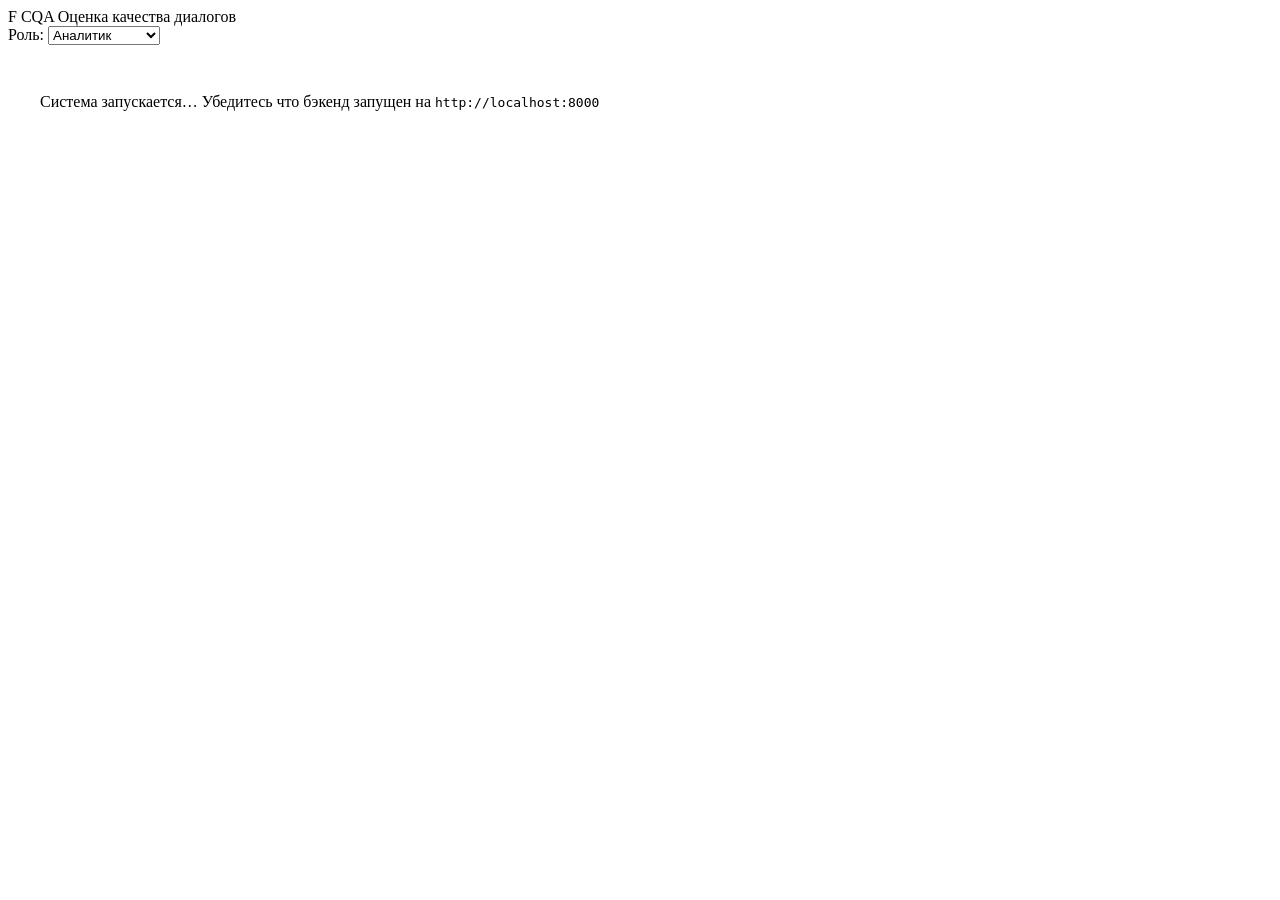
==== frontend/index.html @ 08f52228 "Add architecture." ====
<!doctype html>
<html lang="ru">
<head>
  <meta charset="UTF-8" />
  <meta name="viewport" content="width=device-width, initial-scale=1.0" />
  <title>CQA — Оценка качества диалогов</title>
  <link rel="stylesheet" href="/styles.css" />
</head>
<body>
  <header class="app-header">
    <div class="header-brand">
      <span class="brand-logo">F</span>
      <span class="brand-name">CQA</span>
      <span class="brand-sub">Оценка качества диалогов</span>
    </div>
    <div class="header-role">
      <span>Роль:</span>
      <select id="role-select">
        <option value="analyst">Аналитик</option>
        <option value="reviewer">Проверяющий</option>
      </select>
    </div>
  </header>

  <main class="app-main">
    <p style="color: var(--text-secondary); padding: 2rem;">
      Система запускается… Убедитесь что бэкенд запущен на <code>http://localhost:8000</code>
    </p>
  </main>

  <script src="/app.js"></script>
</body>
</html>
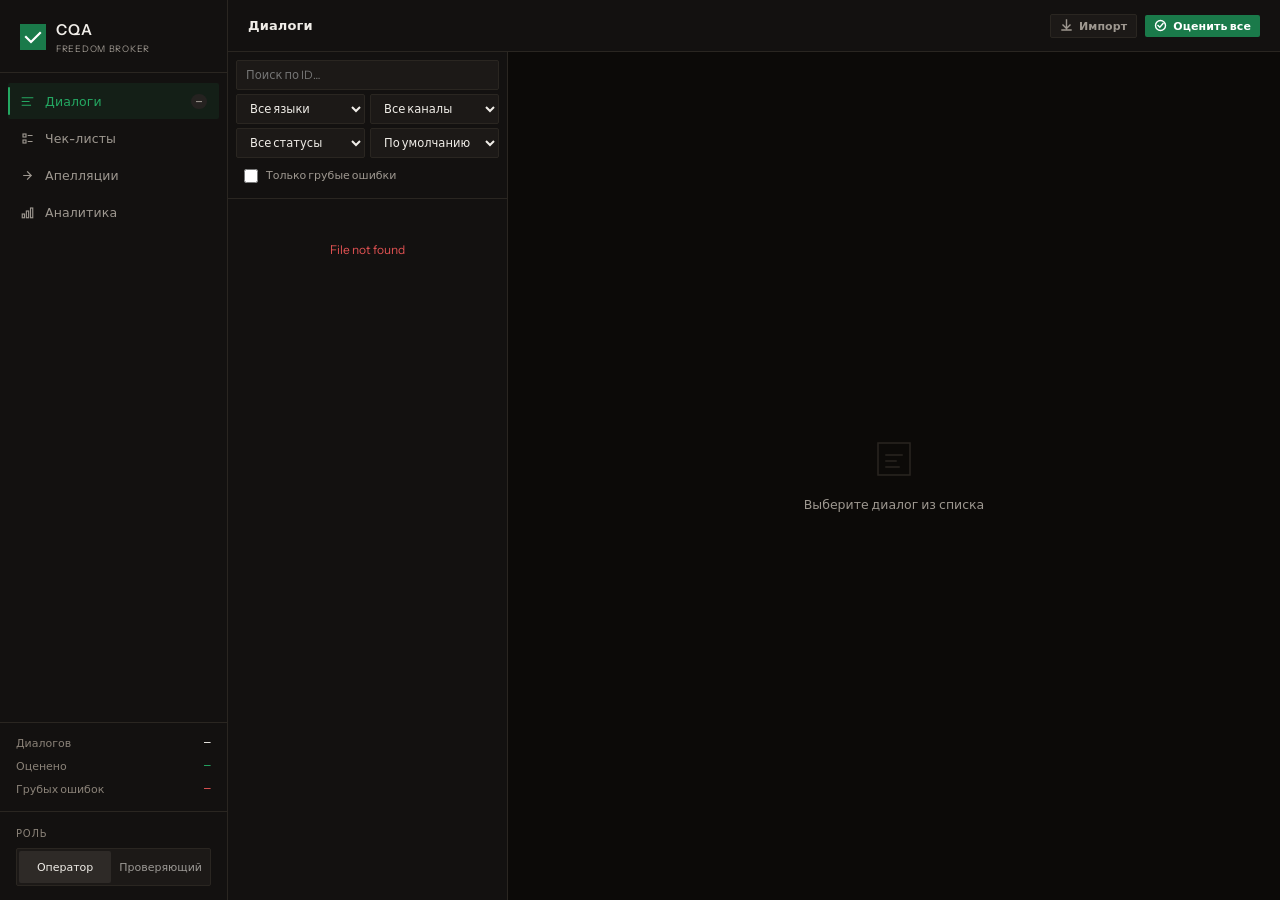
==== commit 60fcd548: "Add frontend skeleton." ====
--- a/frontend/index.html
+++ b/frontend/index.html
@@ -1,33 +1,184 @@
 <!doctype html>
-<html lang="ru">
+<html lang="ru" data-radius="sharp">
 <head>
-  <meta charset="UTF-8" />
-  <meta name="viewport" content="width=device-width, initial-scale=1.0" />
-  <title>CQA — Оценка качества диалогов</title>
-  <link rel="stylesheet" href="/styles.css" />
+  <meta charset="UTF-8">
+  <meta name="viewport" content="width=device-width, initial-scale=1.0">
+  <title>CQA — Freedom Broker</title>
+  <link rel="preconnect" href="https://fonts.googleapis.com">
+  <link rel="preconnect" href="https://fonts.gstatic.com" crossorigin>
+  <link href="https://fonts.googleapis.com/css2?family=Instrument+Sans:wdth,wght@75..100,400..700&family=DM+Mono:wght@400;500&display=swap" rel="stylesheet">
+  <link rel="stylesheet" href="styles.css">
 </head>
 <body>
-  <header class="app-header">
-    <div class="header-brand">
-      <span class="brand-logo">F</span>
-      <span class="brand-name">CQA</span>
-      <span class="brand-sub">Оценка качества диалогов</span>
+
+<div class="app">
+  <!-- Sidebar -->
+  <aside class="sidebar">
+    <div class="sidebar-logo">
+      <svg width="26" height="26" viewBox="0 0 26 26" fill="none">
+        <rect width="26" height="26" fill="#1a7a4a"/>
+        <path d="M6 13l5 5 9-9" stroke="#fff" stroke-width="2.2" stroke-linecap="square" stroke-linejoin="miter"/>
+      </svg>
+      <div>
+        <div class="logo-text">CQA</div>
+        <div class="logo-sub">Freedom Broker</div>
+      </div>
     </div>
-    <div class="header-role">
-      <span>Роль:</span>
-      <select id="role-select">
-        <option value="analyst">Аналитик</option>
-        <option value="reviewer">Проверяющий</option>
-      </select>
+
+    <nav class="sidebar-nav">
+      <button class="nav-item active" data-view="conversations" aria-current="page">
+        <svg viewBox="0 0 20 20" fill="none"><path d="M3 5h14M3 10h9M3 15h11" stroke="currentColor" stroke-width="1.5" stroke-linecap="square"/></svg>
+        Диалоги
+        <span class="nav-badge" id="nav-badge-convs">—</span>
+      </button>
+      <button class="nav-item" data-view="checklists">
+        <svg viewBox="0 0 20 20" fill="none"><rect x="4" y="4" width="4" height="4" stroke="currentColor" stroke-width="1.5"/><rect x="4" y="12" width="4" height="4" stroke="currentColor" stroke-width="1.5"/><path d="M11 6h5M11 14h5" stroke="currentColor" stroke-width="1.5" stroke-linecap="square"/></svg>
+        Чек-листы
+      </button>
+      <button class="nav-item" data-view="appeals">
+        <svg viewBox="0 0 20 20" fill="none"><path d="M5 10h10M10 5l5 5-5 5" stroke="currentColor" stroke-width="1.5" stroke-linecap="square" stroke-linejoin="miter"/></svg>
+        Апелляции
+        <span class="nav-badge" id="nav-badge-appeals" style="display:none"></span>
+      </button>
+      <button class="nav-item" data-view="analytics">
+        <svg viewBox="0 0 20 20" fill="none"><rect x="3" y="12" width="3" height="5" stroke="currentColor" stroke-width="1.5"/><rect x="8.5" y="8" width="3" height="9" stroke="currentColor" stroke-width="1.5"/><rect x="14" y="4" width="3" height="13" stroke="currentColor" stroke-width="1.5"/></svg>
+        Аналитика
+      </button>
+    </nav>
+
+    <div class="sidebar-stats" id="sidebar-stats">
+      <div class="stat-row">
+        <span class="stat-label">Диалогов</span>
+        <span class="stat-value" id="stat-total">—</span>
+      </div>
+      <div class="stat-row">
+        <span class="stat-label">Оценено</span>
+        <span class="stat-value green" id="stat-evaluated">—</span>
+      </div>
+      <div class="stat-row">
+        <span class="stat-label">Грубых ошибок</span>
+        <span class="stat-value" id="stat-gross" style="color:var(--danger)">—</span>
+      </div>
     </div>
-  </header>
 
-  <main class="app-main">
-    <p style="color: var(--text-secondary); padding: 2rem;">
-      Система запускается… Убедитесь что бэкенд запущен на <code>http://localhost:8000</code>
-    </p>
+    <div class="sidebar-role">
+      <span class="role-label">Роль</span>
+      <div class="role-toggle">
+        <button class="role-btn active" data-role="operator">Оператор</button>
+        <button class="role-btn" data-role="reviewer">Проверяющий</button>
+      </div>
+    </div>
+  </aside>
+
+  <!-- Main -->
+  <main class="main">
+    <!-- Topbar -->
+    <header class="topbar">
+      <div class="topbar-title" id="topbar-title">Диалоги</div>
+      <div class="topbar-actions" id="topbar-actions">
+        <button class="btn btn-ghost btn-sm" id="btn-import" title="Загрузить диалоги из API">
+          <svg width="13" height="13" viewBox="0 0 13 13" fill="none"><path d="M6.5 1v8M3 6l3.5 3.5L10 6M2 11h9" stroke="currentColor" stroke-width="1.4" stroke-linecap="square"/></svg>
+          Импорт
+        </button>
+        <button class="btn btn-primary btn-sm" id="btn-batch">
+          <svg width="13" height="13" viewBox="0 0 13 13" fill="none"><circle cx="6.5" cy="6.5" r="5" stroke="currentColor" stroke-width="1.4"/><path d="M4 6.5l1.8 1.8L9 4.5" stroke="currentColor" stroke-width="1.4" stroke-linecap="square"/></svg>
+          Оценить все
+        </button>
+      </div>
+    </header>
+
+    <!-- Batch progress bar -->
+    <div id="batch-progress-wrap" class="hidden" style="padding:0 20px 10px;padding-top:10px">
+      <div style="display:flex;justify-content:space-between;font-size:11px;color:var(--ink-3);margin-bottom:5px">
+        <span id="batch-progress-label">Оценка…</span>
+        <span id="batch-progress-pct"></span>
+      </div>
+      <div class="progress-bar-wrap"><div class="progress-bar-fill" id="batch-progress-bar" style="width:0%"></div></div>
+    </div>
+
+    <!-- Views -->
+    <section class="view active" id="view-conversations">
+      <div class="conversations-layout">
+        <!-- List panel -->
+        <div class="conv-list-panel" id="conv-list-panel">
+          <div class="filter-bar">
+            <input type="search" class="filter-input" id="filter-q" placeholder="Поиск по ID…" aria-label="Поиск по ID диалога">
+            <div style="display:flex;gap:5px">
+              <select class="filter-select" id="filter-lang" style="flex:1" aria-label="Фильтр по языку">
+                <option value="">Все языки</option>
+                <option value="RU">RU</option>
+                <option value="KZ">KZ</option>
+                <option value="EN">EN</option>
+              </select>
+              <select class="filter-select" id="filter-channel" style="flex:1" aria-label="Фильтр по каналу">
+                <option value="">Все каналы</option>
+                <option value="agent chat">Чат</option>
+                <option value="voice call">Звонок</option>
+              </select>
+            </div>
+            <div style="display:flex;gap:5px">
+              <select class="filter-select" id="filter-status" style="flex:1" aria-label="Фильтр по статусу оценки">
+                <option value="">Все статусы</option>
+                <option value="evaluated">Оценены</option>
+                <option value="pending">Не оценены</option>
+              </select>
+              <select class="filter-select" id="filter-sort" style="flex:1" aria-label="Сортировка">
+                <option value="default">По умолчанию</option>
+                <option value="gross_first">Грубые ↑</option>
+                <option value="score_desc">Оценка ↓</option>
+                <option value="score_asc">Оценка ↑</option>
+              </select>
+            </div>
+            <label class="filter-gross">
+              <input type="checkbox" id="filter-gross"> Только грубые ошибки
+            </label>
+          </div>
+          <div class="conv-list" id="conv-list">
+            <div class="list-loading">Загрузка…</div>
+          </div>
+        </div>
+
+        <!-- Card panel -->
+        <div class="conv-card-panel" id="conv-card-panel">
+          <div class="empty-state" id="empty-state">
+            <svg width="44" height="44" viewBox="0 0 44 44" fill="none">
+              <rect x="6" y="6" width="32" height="32" stroke="var(--border)" stroke-width="1.5"/>
+              <path d="M14 18h16M14 24h10M14 30h13" stroke="var(--border)" stroke-width="1.5" stroke-linecap="square"/>
+            </svg>
+            <p>Выберите диалог из списка</p>
+          </div>
+          <div class="conv-card hidden" id="conv-card">
+            <!-- filled by JS -->
+          </div>
+        </div>
+      </div>
+    </section>
+
+    <section class="view hidden" id="view-checklists">
+      <div class="checklist-editor" id="checklist-editor">
+        <div class="list-loading">Загрузка чек-листов…</div>
+      </div>
+    </section>
+
+    <section class="view hidden" id="view-appeals">
+      <div class="appeals-view" id="appeals-view">
+        <div class="list-loading">Загрузка апелляций…</div>
+      </div>
+    </section>
+
+    <section class="view hidden" id="view-analytics">
+      <div class="analytics-view" id="analytics-view">
+        <div class="list-loading">Загрузка аналитики…</div>
+      </div>
+    </section>
   </main>
+</div>
 
-  <script src="/app.js"></script>
+<script src="app.js"></script>
+<script src="components/conversations.js"></script>
+<script src="components/card.js"></script>
+<script src="components/checklists.js"></script>
+<script src="components/appeals.js"></script>
+<script src="components/analytics.js"></script>
 </body>
 </html>
--- a/frontend/styles.css
+++ b/frontend/styles.css
@@ -0,0 +1,1103 @@
+/* ── Fonts ─────────────────────────────────────────────── */
+@import url('https://fonts.googleapis.com/css2?family=Instrument+Sans:wdth,wght@75..100,400..700&family=DM+Mono:wght@400;500&display=swap');
+
+/* ── Tokens ────────────────────────────────────────────── */
+:root {
+  /* Freedom Broker × warm-black-gold */
+  --bg:        #0c0a08;
+  --bg-1:      #131110;
+  --bg-2:      #1c1917;
+  --bg-3:      #252220;
+  --bg-4:      #2e2a27;
+
+  --brand:      #1a7a4a;
+  --brand-mid:  #1f8f56;
+  --brand-light:#24a862;
+  --brand-dim:  rgba(26,122,74,.13);
+  --brand-glow: rgba(36,168,98,.18);
+
+  --gold:       #c9a45a;
+  --gold-dim:   rgba(201,164,90,.14);
+
+  --border:       #2a2621;
+  --border-light: #3d3730;
+
+  --ink:    #f0ede8;
+  --ink-2:  #9e9890;
+  --ink-3:  #8a8278;
+
+  --danger:     #e05252;
+  --danger-dim: rgba(224,82,82,.12);
+  --warn:       #d4a017;
+  --warn-dim:   rgba(212,160,23,.12);
+  --success:    #24a862;
+
+  --r:    0px;   /* sharp — fintech precision */
+  --r-sm: 2px;
+  --r-lg: 3px;
+
+  --sidebar-w: 228px;
+  --topbar-h:  52px;
+
+  --font: "Instrument Sans", system-ui, sans-serif;
+  --mono: "DM Mono", ui-monospace, Menlo, monospace;
+  --display-tracking: -0.028em;
+}
+
+/* ── Reset ─────────────────────────────────────────────── */
+*, *::before, *::after { box-sizing: border-box; margin: 0; padding: 0; }
+
+html { font-size: 13px; overflow-x: hidden; }
+
+body {
+  font-family: var(--font);
+  background: var(--bg);
+  color: var(--ink);
+  line-height: 1.55;
+  -webkit-font-smoothing: antialiased;
+  -moz-osx-font-smoothing: grayscale;
+  overflow-x: hidden;
+}
+
+/* ── App shell ─────────────────────────────────────────── */
+.app { display: flex; min-height: 100vh; max-width: 100vw; overflow-x: hidden; }
+
+/* ── Sidebar ────────────────────────────────────────────── */
+.sidebar {
+  width: var(--sidebar-w);
+  background: var(--bg-1);
+  border-right: 1px solid var(--border);
+  display: flex;
+  flex-direction: column;
+  position: fixed;
+  top: 0; left: 0; bottom: 0;
+  z-index: 10;
+}
+
+.sidebar-logo {
+  display: flex;
+  align-items: center;
+  gap: 10px;
+  padding: 18px 20px 16px;
+  border-bottom: 1px solid var(--border);
+}
+.logo-text {
+  font-size: 15px;
+  font-weight: 600;
+  letter-spacing: .06em;
+  text-transform: uppercase;
+  color: var(--ink);
+}
+.logo-sub {
+  font-size: 9px;
+  color: var(--ink-2);
+  letter-spacing: .08em;
+  text-transform: uppercase;
+  margin-top: 1px;
+}
+
+.sidebar-nav {
+  padding: 10px 8px;
+  display: flex;
+  flex-direction: column;
+  gap: 1px;
+  flex: 1;
+}
+
+.nav-item {
+  display: flex;
+  align-items: center;
+  gap: 10px;
+  padding: 8px 12px;
+  border-radius: var(--r-sm);
+  color: var(--ink-2);
+  text-decoration: none;
+  font-size: 12.5px;
+  font-weight: 500;
+  letter-spacing: .01em;
+  transition: background .12s, color .12s;
+  cursor: pointer;
+  position: relative;
+  border: none;
+  background: transparent;
+  font-family: var(--font);
+  text-align: left;
+  width: 100%;
+  min-height: 36px;
+}
+.nav-item:focus-visible { outline: 2px solid var(--brand-light); outline-offset: 1px; }
+.nav-item svg { width: 15px; height: 15px; flex-shrink: 0; }
+.nav-item:hover { background: var(--bg-2); color: var(--ink); }
+.nav-item.active {
+  background: var(--brand-dim);
+  color: var(--brand-light);
+}
+.nav-item.active::before {
+  content: '';
+  position: absolute;
+  left: 0; top: 4px; bottom: 4px;
+  width: 2px;
+  background: var(--brand-light);
+  border-radius: 2px;
+}
+
+.nav-badge {
+  margin-left: auto;
+  font-size: 10px;
+  font-family: var(--mono);
+  color: var(--ink-2);
+  background: var(--bg-3);
+  padding: 1px 5px;
+  border-radius: 10px;
+}
+
+.sidebar-role {
+  padding: 14px 16px;
+  border-top: 1px solid var(--border);
+}
+.role-label {
+  display: block;
+  font-size: 10px;
+  color: var(--ink-3);
+  margin-bottom: 7px;
+  letter-spacing: .08em;
+  text-transform: uppercase;
+}
+.role-toggle {
+  display: flex;
+  background: var(--bg-2);
+  border: 1px solid var(--border);
+  border-radius: var(--r-sm);
+  padding: 2px;
+  gap: 2px;
+}
+.role-btn {
+  flex: 1;
+  padding: 6px 6px;
+  border: none;
+  background: transparent;
+  color: var(--ink);
+  border-radius: var(--r-sm);
+  cursor: pointer;
+  font-size: 11px;
+  font-family: var(--font);
+  font-weight: 500;
+  min-height: 32px;
+  transition: background .12s, color .12s;
+  opacity: .6;
+}
+.role-btn:focus-visible { outline: 2px solid var(--brand-light); outline-offset: 1px; }
+.role-btn.active { background: var(--bg-4); color: var(--ink); opacity: 1; }
+
+.sidebar-stats {
+  padding: 12px 16px;
+  border-top: 1px solid var(--border);
+  display: flex;
+  flex-direction: column;
+  gap: 6px;
+}
+.stat-row {
+  display: flex;
+  justify-content: space-between;
+  align-items: center;
+  font-size: 11px;
+}
+.stat-label { color: var(--ink-3); }
+.stat-value { color: var(--ink); font-family: var(--mono); font-size: 11px; }
+.stat-value.green { color: var(--brand-light); }
+
+/* ── Main ───────────────────────────────────────────────── */
+.main {
+  margin-left: var(--sidebar-w);
+  flex: 1;
+  display: flex;
+  flex-direction: column;
+  min-height: 100vh;
+  min-width: 0;
+  overflow-x: hidden;
+}
+
+.topbar {
+  height: var(--topbar-h);
+  display: flex;
+  align-items: center;
+  justify-content: space-between;
+  padding: 0 20px;
+  border-bottom: 1px solid var(--border);
+  background: var(--bg-1);
+  position: sticky;
+  top: 0;
+  z-index: 5;
+}
+.topbar-title {
+  font-size: 13px;
+  font-weight: 600;
+  letter-spacing: .01em;
+  color: var(--ink);
+}
+.topbar-actions { display: flex; gap: 8px; align-items: center; }
+
+/* ── Views ──────────────────────────────────────────────── */
+.view { flex: 1; display: flex; flex-direction: column; }
+.view.hidden { display: none; }
+
+/* ── Conversations layout ───────────────────────────────── */
+.conversations-layout {
+  display: grid;
+  grid-template-columns: 280px 1fr;
+  flex: 1;
+  height: calc(100vh - var(--topbar-h));
+  overflow: hidden;
+}
+
+.conv-list-panel {
+  border-right: 1px solid var(--border);
+  display: flex;
+  flex-direction: column;
+  overflow: hidden;
+  background: var(--bg-1);
+  height: 100%;
+}
+
+.filter-bar {
+  padding: 8px;
+  display: flex;
+  flex-direction: column;
+  gap: 4px;
+  border-bottom: 1px solid var(--border);
+  flex-shrink: 0;
+}
+
+.filter-input, .filter-select {
+  width: 100%;
+  background: var(--bg-2);
+  border: 1px solid var(--border);
+  border-radius: var(--r-sm);
+  color: var(--ink);
+  padding: 5px 9px;
+  min-height: 30px;
+  font-size: 11.5px;
+  font-family: var(--font);
+  outline: none;
+  transition: border-color .12s;
+}
+.filter-input:focus, .filter-select:focus { border-color: var(--brand); }
+.filter-input:focus-visible, .filter-select:focus-visible { outline: 2px solid var(--brand-light); outline-offset: 1px; }
+.filter-select option { background: var(--bg-2); }
+
+.filter-gross {
+  display: flex;
+  align-items: center;
+  gap: 8px;
+  font-size: 11px;
+  color: var(--ink-2);
+  cursor: pointer;
+  padding: 3px 8px;
+  min-height: 28px;
+  border-radius: var(--r-sm);
+  transition: background .12s;
+}
+.filter-gross:hover { background: var(--bg-2); }
+.filter-gross input { accent-color: var(--brand); cursor: pointer; width: 14px; height: 14px; }
+
+.conv-list {
+  flex: 1;
+  overflow-y: auto;
+  padding: 6px;
+  display: flex;
+  flex-direction: column;
+  gap: 1px;
+}
+
+.conv-item {
+  padding: 10px 12px;
+  border-radius: var(--r-sm);
+  cursor: pointer;
+  border: 1px solid transparent;
+  transition: background .12s, border-color .12s;
+  display: flex;
+  flex-direction: column;
+  gap: 5px;
+}
+.conv-item:hover { background: var(--bg-2); }
+.conv-item.active {
+  background: var(--brand-dim);
+  border-color: rgba(26,122,74,.35);
+}
+
+.conv-item-header {
+  display: flex;
+  align-items: center;
+  justify-content: space-between;
+  gap: 8px;
+}
+.conv-item-id {
+  font-size: 11.5px;
+  font-weight: 600;
+  font-family: var(--mono);
+  color: var(--ink);
+  letter-spacing: .01em;
+}
+.conv-item-score {
+  font-size: 11px;
+  font-weight: 700;
+  font-family: var(--mono);
+  padding: 2px 7px;
+  border-radius: 2px;
+  letter-spacing: .01em;
+}
+.score-high { background: rgba(36,168,98,.14); color: #24a862; }
+.score-mid  { background: rgba(212,160,23,.14); color: #d4a017; }
+.score-low  { background: rgba(224,82,82,.14); color: #e05252; }
+.score-none { background: var(--bg-3); color: var(--ink-3); }
+
+.conv-item-meta {
+  display: flex;
+  align-items: center;
+  gap: 5px;
+  flex-wrap: wrap;
+}
+.conv-item-preview {
+  font-size: 10.5px;
+  color: var(--ink-3);
+  line-height: 1.4;
+  overflow: hidden;
+  display: -webkit-box;
+  -webkit-line-clamp: 2;
+  -webkit-box-orient: vertical;
+  margin-top: 1px;
+}
+.conv-item.has-gross {
+  border-left: 2px solid rgba(224,82,82,.5);
+}
+.badge {
+  font-size: 9.5px;
+  font-weight: 600;
+  padding: 1px 5px;
+  border-radius: 2px;
+  text-transform: uppercase;
+  letter-spacing: .05em;
+  font-family: var(--font);
+}
+.badge-chat  { background: rgba(59,130,246,.12); color: #60a5fa; }
+.badge-call  { background: rgba(167,139,250,.12); color: #a78bfa; }
+.badge-ru    { background: var(--bg-3); color: var(--ink-3); }
+.badge-kz    { background: var(--bg-3); color: var(--ink-3); }
+.badge-en    { background: var(--bg-3); color: var(--ink-3); }
+.badge-gross { background: var(--danger-dim); color: var(--danger); }
+
+/* ── Card panel ─────────────────────────────────────────── */
+.conv-card-panel {
+  display: flex;
+  flex-direction: column;
+  overflow: hidden;
+  background: var(--bg);
+  min-height: 0;
+}
+
+.empty-state {
+  flex: 1;
+  display: flex;
+  flex-direction: column;
+  align-items: center;
+  justify-content: center;
+  gap: 14px;
+  color: var(--ink-2);
+  font-size: 12.5px;
+  min-height: 0;
+}
+.empty-state p { color: var(--ink-2); }
+
+.conv-card {
+  flex: 1;
+  display: grid;
+  grid-template-columns: 1fr 360px;
+  overflow: hidden;
+  min-height: 0;
+  /* grid children stretch to fill cell by default → panels fill full height */
+}
+.conv-card.hidden { display: none; }
+
+/* ── Transcript ─────────────────────────────────────────── */
+.transcript-panel {
+  display: flex;
+  flex-direction: column;
+  border-right: 1px solid var(--border);
+  overflow: hidden;
+}
+.transcript-header {
+  padding: 11px 16px;
+  border-bottom: 1px solid var(--border);
+  display: flex;
+  align-items: center;
+  justify-content: space-between;
+  background: var(--bg-1);
+  gap: 8px;
+}
+.transcript-header h3 { font-size: 12.5px; font-weight: 600; letter-spacing: .01em; }
+.transcript-body {
+  flex: 1;
+  overflow-y: auto;
+  padding: 10px;
+  display: flex;
+  flex-direction: column;
+  gap: 1px;
+}
+
+.msg {
+  display: flex;
+  gap: 8px;
+  padding: 7px 9px;
+  border-radius: var(--r-sm);
+  transition: background .12s;
+  align-items: flex-start;
+  border-left: 2px solid transparent;
+}
+.msg:hover { background: var(--bg-2); }
+.msg.highlighted {
+  background: var(--brand-glow);
+  border-left-color: var(--brand-light);
+}
+
+.msg-idx {
+  font-size: 9.5px;
+  color: var(--ink-3);
+  min-width: 22px;
+  padding-top: 3px;
+  font-family: var(--mono);
+  flex-shrink: 0;
+}
+.msg-speaker {
+  font-size: 9px;
+  font-weight: 700;
+  min-width: 52px;
+  padding: 2px 5px;
+  border-radius: 2px;
+  text-align: center;
+  letter-spacing: .06em;
+  text-transform: uppercase;
+  flex-shrink: 0;
+  margin-top: 1px;
+}
+.speaker-operator { background: var(--brand-dim); color: var(--brand-light); }
+.speaker-client   { background: rgba(59,130,246,.1); color: #60a5fa; }
+.speaker-bot      { background: var(--bg-3); color: var(--ink-3); }
+.speaker-system   { background: var(--warn-dim); color: var(--warn); }
+
+.msg-body { flex: 1; }
+.msg-time { font-size: 9.5px; color: var(--ink-3); margin-right: 6px; font-family: var(--mono); }
+.msg-text { font-size: 12.5px; line-height: 1.5; color: var(--ink-2); }
+.msg.highlighted .msg-text { color: var(--ink); }
+.speaker-operator + .msg-body .msg-text { color: var(--ink); }
+
+/* ── Results panel ──────────────────────────────────────── */
+.results-panel {
+  display: flex;
+  flex-direction: column;
+  overflow: hidden;
+  background: var(--bg-1);
+  min-height: 0;
+}
+
+.results-header {
+  padding: 11px 16px;
+  border-bottom: 1px solid var(--border);
+  display: flex;
+  align-items: center;
+  justify-content: space-between;
+  gap: 8px;
+  min-height: 48px;
+}
+.results-header h3 { font-size: 12.5px; font-weight: 600; }
+
+/* ── Score gauge ────────────────────────────────────────── */
+.score-gauge-wrap {
+  display: flex;
+  flex-direction: row;
+  align-items: center;
+  padding: 12px 14px;
+  border-bottom: 1px solid var(--border);
+  background: var(--bg);
+  gap: 14px;
+  flex-shrink: 0;
+}
+
+.score-gauge {
+  position: relative;
+  width: 90px;
+  height: 90px;
+  flex-shrink: 0;
+}
+.score-gauge svg { width: 90px; height: 90px; transform: rotate(-90deg); }
+.gauge-track { fill: none; stroke: var(--bg-3); stroke-width: 7; }
+.gauge-fill  {
+  fill: none;
+  stroke-width: 7;
+  stroke-linecap: butt;
+  stroke-dasharray: 283;
+  stroke-dashoffset: 283;
+  transition: stroke-dashoffset 1s cubic-bezier(.22,.61,.36,1),
+              stroke .4s ease;
+}
+.gauge-fill.high { stroke: var(--brand-light); }
+.gauge-fill.mid  { stroke: var(--warn); }
+.gauge-fill.low  { stroke: var(--danger); }
+
+.score-gauge-center {
+  position: absolute;
+  inset: 0;
+  display: flex;
+  flex-direction: column;
+  align-items: center;
+  justify-content: center;
+  gap: 0;
+  pointer-events: none;
+}
+.gauge-info {
+  display: flex;
+  flex-direction: column;
+  gap: 2px;
+  flex: 1;
+}
+.score-gauge-num {
+  font-size: 26px;
+  font-weight: 700;
+  font-family: var(--mono);
+  letter-spacing: -.04em;
+  line-height: 1;
+}
+.score-gauge-num.high { color: var(--brand-light); }
+.score-gauge-num.mid  { color: var(--warn); }
+.score-gauge-num.low  { color: var(--danger); }
+.score-gauge-num.none { color: var(--ink-3); }
+.score-gauge-unit { font-size: 11px; color: var(--ink-3); font-family: var(--mono); margin-top: 1px; }
+
+.gross-badge {
+  display: inline-flex;
+  align-items: center;
+  gap: 4px;
+  padding: 3px 10px;
+  background: var(--danger-dim);
+  border: 1px solid rgba(224,82,82,.25);
+  border-radius: 2px;
+  font-size: 10px;
+  color: var(--danger);
+  font-weight: 600;
+  letter-spacing: .03em;
+  text-transform: uppercase;
+}
+
+/* Why score dropped */
+.score-why {
+  width: 100%;
+  background: transparent;
+  border-top: 1px solid var(--border);
+  padding: 7px 14px 5px;
+  flex-shrink: 0;
+}
+.score-why-title {
+  font-size: 10px;
+  font-weight: 600;
+  letter-spacing: .06em;
+  text-transform: uppercase;
+  color: var(--ink-3);
+  margin-bottom: 5px;
+}
+.score-why-item {
+  display: flex;
+  align-items: center;
+  justify-content: space-between;
+  gap: 8px;
+  font-size: 11.5px;
+  padding: 3px 0;
+  border-bottom: 1px solid var(--border);
+}
+.score-why-item:last-child { border-bottom: none; }
+.score-why-crit { color: var(--ink-2); flex: 1; white-space: nowrap; overflow: hidden; text-overflow: ellipsis; }
+.score-why-pts  { color: var(--ink-3); font-family: var(--mono); font-size: 11px; white-space: nowrap; }
+.score-why-pts.lost { color: var(--danger); }
+
+.results-criteria-header {
+  display: flex;
+  align-items: center;
+  justify-content: space-between;
+  padding: 7px 14px 6px;
+  flex-shrink: 0;
+  border-bottom: 1px solid var(--border);
+}
+.criteria-label {
+  font-size: 9.5px;
+  font-weight: 600;
+  letter-spacing: .07em;
+  text-transform: uppercase;
+  color: var(--ink-3);
+}
+
+.results-body {
+  flex: 1;
+  overflow-y: auto;
+  padding: 8px;
+  display: flex;
+  flex-direction: column;
+  gap: 4px;
+  min-height: 0;
+}
+
+/* Score display (legacy — keep for topbar) */
+.score-display { display: flex; align-items: center; gap: 8px; }
+.score-total { font-size: 20px; font-weight: 700; font-family: var(--mono); }
+.score-total.high { color: var(--brand-light); }
+.score-total.mid  { color: var(--warn); }
+.score-total.low  { color: var(--danger); }
+.score-unit { font-size: 11px; color: var(--ink-3); font-family: var(--mono); }
+
+/* ── Criterion cards ────────────────────────────────────── */
+.criterion-card {
+  background: var(--bg-2);
+  border: 1px solid var(--border);
+  border-radius: var(--r-sm);
+  padding: 10px 12px;
+  transition: border-color .12s;
+}
+.criterion-card:hover { border-color: var(--border-light); }
+.criterion-card.has-gross {
+  border-color: rgba(224,82,82,.35);
+  background: rgba(224,82,82,.05);
+}
+.criterion-card.has-no {
+  border-color: rgba(224,82,82,.18);
+  background: rgba(224,82,82,.03);
+}
+
+.criterion-header {
+  display: flex;
+  align-items: center;
+  gap: 7px;
+  margin-bottom: 5px;
+}
+.criterion-id {
+  font-size: 9.5px;
+  font-family: var(--mono);
+  color: var(--ink-3);
+  font-weight: 500;
+  flex-shrink: 0;
+}
+.criterion-title { font-size: 11.5px; font-weight: 500; color: var(--ink-2); flex: 1; line-height: 1.3; }
+.criterion-answer {
+  font-size: 10px;
+  font-weight: 700;
+  padding: 2px 7px;
+  border-radius: 2px;
+  flex-shrink: 0;
+  letter-spacing: .03em;
+  text-transform: uppercase;
+}
+.answer-yes { background: rgba(36,168,98,.14); color: #24a862; }
+.answer-no  { background: var(--danger-dim); color: var(--danger); }
+.answer-na  { background: var(--bg-3); color: var(--ink-3); }
+
+.criterion-score {
+  display: flex;
+  align-items: center;
+  gap: 6px;
+  margin-bottom: 5px;
+}
+.criterion-score-bar {
+  flex: 1;
+  height: 3px;
+  background: var(--bg-4);
+  border-radius: 2px;
+  overflow: hidden;
+}
+.criterion-score-fill {
+  height: 100%;
+  border-radius: 2px;
+  transition: width .6s cubic-bezier(.22,.61,.36,1);
+}
+.criterion-score-fill.high { background: var(--brand-light); }
+.criterion-score-fill.mid  { background: var(--warn); }
+.criterion-score-fill.low  { background: var(--danger); }
+.criterion-score-fill.na   { background: var(--bg-4); }
+.criterion-score-label {
+  font-size: 10.5px;
+  font-family: var(--mono);
+  color: var(--ink-2);
+  white-space: nowrap;
+  min-width: 44px;
+  text-align: right;
+}
+.criterion-score-label .pts-num { color: var(--gold); font-weight: 500; }
+
+.criterion-explanation {
+  font-size: 11.5px;
+  color: var(--ink-2);
+  line-height: 1.5;
+  margin-bottom: 5px;
+}
+
+.appeal-btn {
+  display: inline-flex;
+  align-items: center;
+  margin-top: 7px;
+  padding: 2px 8px;
+  font-size: 10px;
+  font-family: var(--font);
+  font-weight: 500;
+  letter-spacing: .02em;
+  color: var(--ink-3);
+  background: transparent;
+  border: 1px solid var(--border);
+  border-radius: var(--r-sm);
+  cursor: pointer;
+  transition: color .12s, border-color .12s, background .12s;
+}
+.appeal-btn:hover { color: var(--ink-2); border-color: var(--border-light); background: var(--bg-3); }
+.appeal-btn:focus-visible { outline: 2px solid var(--brand-light); outline-offset: 1px; }
+.appeal-btn:disabled { opacity: .4; cursor: not-allowed; }
+
+.evidence-list { display: flex; flex-direction: column; gap: 3px; }
+.evidence-item {
+  display: flex;
+  align-items: flex-start;
+  gap: 6px;
+  background: var(--bg-3);
+  border-left: 2px solid var(--brand);
+  padding: 5px 8px;
+  cursor: pointer;
+  transition: background .12s;
+  font-size: 11px;
+}
+.evidence-item:hover { background: var(--brand-dim); }
+.evidence-idx { color: var(--ink-3); font-family: var(--mono); flex-shrink: 0; font-size: 10px; }
+.evidence-quote { color: var(--ink-2); font-style: italic; }
+
+/* ── Buttons ────────────────────────────────────────────── */
+.btn {
+  display: inline-flex;
+  align-items: center;
+  gap: 6px;
+  padding: 7px 14px;
+  border-radius: var(--r-sm);
+  font-size: 12px;
+  font-weight: 600;
+  font-family: var(--font);
+  cursor: pointer;
+  border: none;
+  letter-spacing: .01em;
+  transition: opacity .12s, transform .08s, background .12s;
+  white-space: nowrap;
+}
+.btn:active { transform: scale(.97); }
+.btn-primary { background: var(--brand); color: #fff; }
+.btn-primary:hover { background: var(--brand-mid); }
+.btn-primary:disabled { opacity: .4; cursor: not-allowed; }
+.btn-ghost {
+  background: var(--bg-2);
+  border: 1px solid var(--border);
+  color: var(--ink-2);
+}
+.btn-ghost:hover { border-color: var(--border-light); color: var(--ink); }
+.btn-ghost:disabled { opacity: .4; cursor: not-allowed; }
+.btn-danger { background: var(--danger-dim); border: 1px solid rgba(224,82,82,.25); color: var(--danger); }
+.btn-danger:hover { background: rgba(224,82,82,.2); }
+.btn-sm { padding: 4px 9px; font-size: 11px; }
+
+/* ── Spinner ────────────────────────────────────────────── */
+.spinner {
+  width: 13px; height: 13px;
+  border: 2px solid rgba(255,255,255,.18);
+  border-top-color: #fff;
+  border-radius: 50%;
+  animation: spin .6s linear infinite;
+  flex-shrink: 0;
+}
+.spinner-dark {
+  border-color: rgba(0,0,0,.12);
+  border-top-color: var(--brand);
+}
+@keyframes spin { to { transform: rotate(360deg); } }
+
+.list-loading {
+  padding: 36px;
+  text-align: center;
+  color: var(--ink-3);
+  font-size: 12px;
+}
+
+/* ── Progress bar ───────────────────────────────────────── */
+.progress-bar-wrap {
+  height: 3px;
+  background: var(--border);
+  border-radius: 2px;
+  overflow: hidden;
+}
+.progress-bar-fill {
+  height: 100%;
+  background: var(--brand-light);
+  border-radius: 2px;
+  transition: width .3s ease;
+}
+
+/* ── Topbar import row ──────────────────────────────────── */
+.import-banner {
+  background: var(--gold-dim);
+  border-bottom: 1px solid rgba(201,164,90,.2);
+  padding: 8px 20px;
+  display: flex;
+  align-items: center;
+  gap: 12px;
+  font-size: 12px;
+  color: var(--ink-2);
+}
+.import-banner.hidden { display: none; }
+
+/* ── Checklist editor ───────────────────────────────────── */
+.checklist-editor {
+  padding: 20px 24px;
+  max-width: 920px;
+}
+.checklist-tabs { display: flex; gap: 6px; margin-bottom: 20px; }
+.tab-btn {
+  padding: 6px 16px;
+  border-radius: var(--r-sm);
+  background: var(--bg-2);
+  border: 1px solid var(--border);
+  color: var(--ink-2);
+  cursor: pointer;
+  font-size: 12.5px;
+  font-family: var(--font);
+  font-weight: 500;
+  transition: all .12s;
+  letter-spacing: .01em;
+}
+.tab-btn.active { background: var(--brand-dim); border-color: rgba(26,122,74,.4); color: var(--brand-light); }
+
+.checklist-table { width: 100%; border-collapse: collapse; font-size: 12px; }
+.checklist-table th {
+  text-align: left;
+  padding: 8px 12px;
+  border-bottom: 1px solid var(--border);
+  color: var(--ink-3);
+  font-weight: 600;
+  letter-spacing: .06em;
+  text-transform: uppercase;
+  font-size: 9.5px;
+}
+.checklist-table td {
+  padding: 9px 12px;
+  border-bottom: 1px solid var(--border);
+  vertical-align: top;
+}
+.checklist-table tr:last-child td { border-bottom: none; }
+.checklist-table tr:hover td { background: var(--bg-2); }
+
+.criterion-edit-input {
+  width: 100%;
+  background: transparent;
+  border: 1px solid transparent;
+  border-radius: var(--r-sm);
+  color: var(--ink);
+  padding: 4px 7px;
+  font-size: 12px;
+  font-family: var(--font);
+  transition: border-color .12s, background .12s;
+}
+.criterion-edit-input:hover { border-color: var(--border); background: var(--bg-2); }
+.criterion-edit-input:focus { outline: none; border-color: var(--brand); background: var(--bg-2); }
+.weight-input { width: 56px; text-align: right; }
+
+.criterion-na-input {
+  width: 100%;
+  min-width: 160px;
+  resize: vertical;
+  min-height: 40px;
+  line-height: 1.45;
+}
+
+/* ── Appeals ────────────────────────────────────────────── */
+.appeals-view { padding: 20px 24px; max-width: 820px; }
+.appeal-card {
+  background: var(--bg-1);
+  border: 1px solid var(--border);
+  border-radius: var(--r-sm);
+  padding: 14px 16px;
+  margin-bottom: 8px;
+  transition: border-color .12s;
+}
+.appeal-card:hover { border-color: var(--border-light); }
+.appeal-header { display: flex; align-items: center; gap: 10px; margin-bottom: 10px; flex-wrap: wrap; }
+.appeal-status {
+  font-size: 10px;
+  font-weight: 700;
+  padding: 2px 8px;
+  border-radius: 2px;
+  letter-spacing: .04em;
+  text-transform: uppercase;
+}
+.status-open     { background: var(--warn-dim); color: var(--warn); }
+.status-approved { background: rgba(36,168,98,.14); color: var(--success); }
+.status-rejected { background: var(--danger-dim); color: var(--danger); }
+
+/* ── Analytics ──────────────────────────────────────────── */
+.analytics-view { flex: 1; overflow-y: auto; }
+.analytics-wrap { padding: 20px 24px; max-width: 1000px; }
+
+.analytics-section-title {
+  font-size: 10px;
+  font-weight: 600;
+  letter-spacing: .07em;
+  text-transform: uppercase;
+  color: var(--ink-3);
+  margin-bottom: 12px;
+}
+
+.kpi-row {
+  display: grid;
+  grid-template-columns: repeat(4, 1fr);
+  gap: 10px;
+  margin-bottom: 20px;
+}
+.kpi-tile {
+  background: var(--bg-1);
+  border: 1px solid var(--border);
+  border-radius: var(--r-sm);
+  padding: 14px 16px;
+}
+.kpi-value {
+  font-size: 28px;
+  font-weight: 700;
+  font-family: var(--mono);
+  letter-spacing: -.04em;
+  line-height: 1;
+  margin-bottom: 4px;
+}
+.kpi-label {
+  font-size: 11px;
+  color: var(--ink-3);
+  font-weight: 500;
+}
+.kpi-sub {
+  font-size: 10px;
+  color: var(--ink-3);
+  font-family: var(--mono);
+  margin-top: 2px;
+}
+
+.analytics-grid {
+  display: grid;
+  grid-template-columns: 1fr 1fr;
+  gap: 10px;
+}
+.analytics-card {
+  background: var(--bg-1);
+  border: 1px solid var(--border);
+  border-radius: var(--r-sm);
+  padding: 14px 16px;
+}
+.analytics-card-title {
+  font-size: 11px;
+  font-weight: 600;
+  color: var(--ink-2);
+  letter-spacing: .02em;
+  margin-bottom: 12px;
+}
+
+.hbar-list { display: flex; flex-direction: column; gap: 7px; }
+.hbar-row {
+  display: flex;
+  align-items: center;
+  gap: 8px;
+  font-size: 11px;
+}
+.hbar-label {
+  color: var(--ink-2);
+  min-width: 140px;
+  flex-shrink: 0;
+  white-space: nowrap;
+  overflow: hidden;
+  text-overflow: ellipsis;
+  font-size: 10.5px;
+}
+.hbar-track {
+  flex: 1;
+  height: 4px;
+  background: var(--bg-4);
+  border-radius: 2px;
+  overflow: hidden;
+}
+.hbar-fill {
+  height: 100%;
+  border-radius: 2px;
+  transition: width .6s cubic-bezier(.22,.61,.36,1);
+}
+.hbar-count {
+  color: var(--ink);
+  font-family: var(--mono);
+  font-size: 10.5px;
+  min-width: 20px;
+  text-align: right;
+}
+.hbar-pct {
+  color: var(--ink-3);
+  font-family: var(--mono);
+  font-size: 10px;
+  min-width: 32px;
+  text-align: right;
+}
+
+.analytics-table {
+  width: 100%;
+  border-collapse: collapse;
+  font-size: 11.5px;
+}
+.analytics-table th {
+  text-align: left;
+  padding: 5px 8px;
+  color: var(--ink-3);
+  font-size: 9.5px;
+  font-weight: 600;
+  letter-spacing: .06em;
+  text-transform: uppercase;
+  border-bottom: 1px solid var(--border);
+}
+.analytics-table td {
+  padding: 7px 8px;
+  border-bottom: 1px solid var(--border);
+  color: var(--ink-2);
+}
+.analytics-table tr:last-child td { border-bottom: none; }
+
+@media (max-width: 700px) {
+  .kpi-row { grid-template-columns: repeat(2, 1fr); }
+  .analytics-grid { grid-template-columns: 1fr; }
+}
+
+/* ── Scrollbars ─────────────────────────────────────────── */
+::-webkit-scrollbar { width: 4px; height: 4px; }
+::-webkit-scrollbar-track { background: transparent; }
+::-webkit-scrollbar-thumb { background: var(--bg-4); border-radius: 2px; }
+::-webkit-scrollbar-thumb:hover { background: var(--border-light); }
+
+/* ── Responsive ─────────────────────────────────────────── */
+@media (max-width: 600px) {
+  :root { --sidebar-w: 0px; }
+  .sidebar { display: none; }
+  .main { margin-left: 0; }
+  .conversations-layout { grid-template-columns: 1fr; }
+  .conv-list-panel { width: 100%; border-right: none; max-height: 40vh; }
+  .conv-card { grid-template-columns: 1fr; }
+  .results-panel { display: none; }
+  .filter-bar { flex-wrap: wrap; }
+  .filter-gross { width: 100%; box-sizing: border-box; }
+}
+
+@media (max-width: 900px) {
+  .conversations-layout { grid-template-columns: 240px 1fr; }
+  .conv-card { grid-template-columns: 1fr 300px; }
+}
+
+/* ── Utility ────────────────────────────────────────────── */
+.hidden   { display: none !important; }
+.text-muted { color: var(--ink-3); }
+.text-green { color: var(--brand-light); }
+.sep { width: 1px; height: 14px; background: var(--border); }
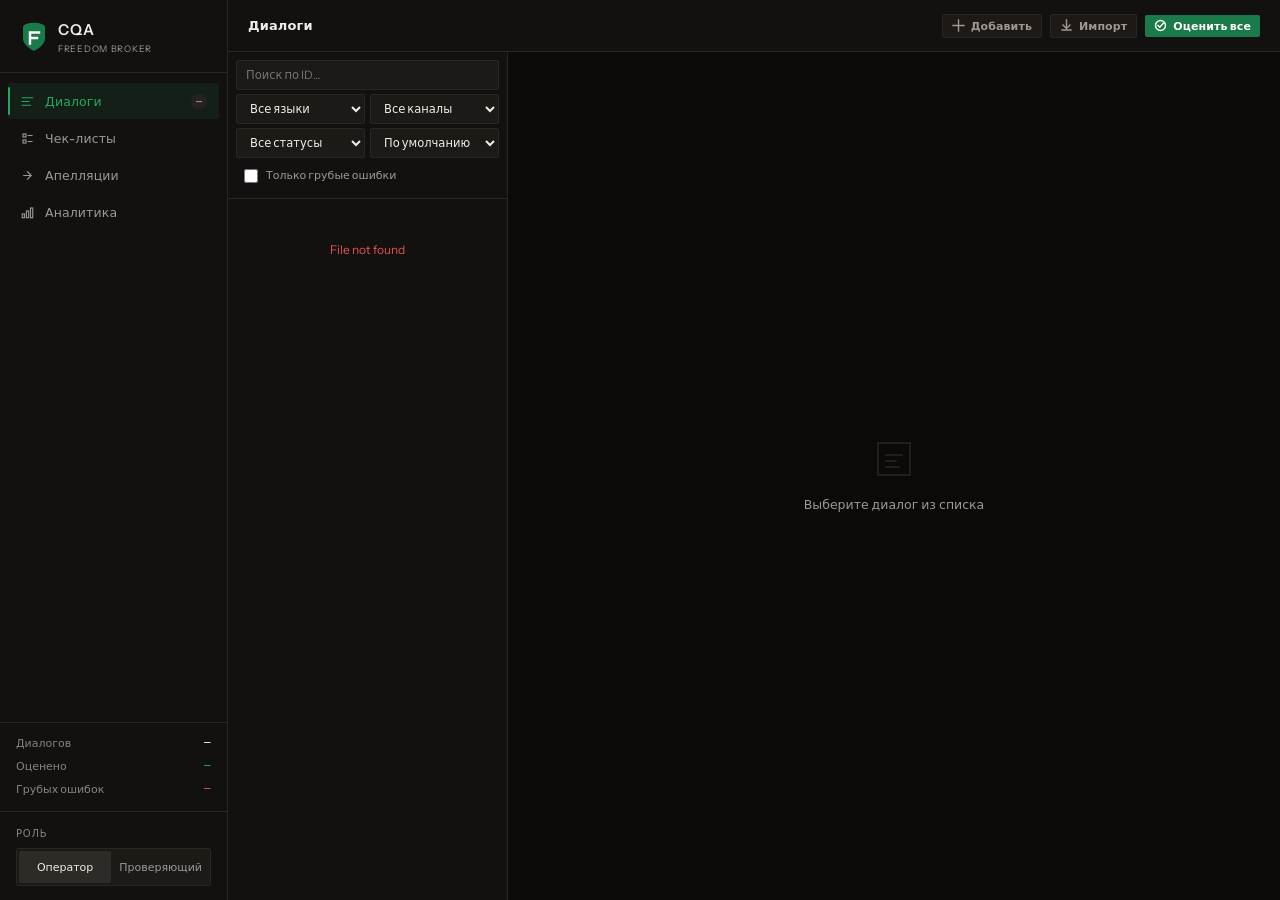
==== commit 4dc169e1: "Add forte logo" ====
--- a/frontend/index.html
+++ b/frontend/index.html
@@ -15,9 +15,11 @@
   <!-- Sidebar -->
   <aside class="sidebar">
     <div class="sidebar-logo">
-      <svg width="26" height="26" viewBox="0 0 26 26" fill="none">
-        <rect width="26" height="26" fill="#1a7a4a"/>
-        <path d="M6 13l5 5 9-9" stroke="#fff" stroke-width="2.2" stroke-linecap="square" stroke-linejoin="miter"/>
+      <svg width="28" height="30" viewBox="0 0 28 30" fill="none">
+        <!-- Shield -->
+        <path d="M14 1 C11.5 0 7 1.5 4 3 L3 5 L3 17 C3 23.5 14 29 14 29 C14 29 25 23.5 25 17 L25 5 L24 3 C21 1.5 16.5 0 14 1Z" fill="#1a7a4a"/>
+        <!-- F -->
+        <path d="M10 10.5 L10 21.5 M10 10.5 L19 10.5 M10 16 L17 16" stroke="#fff" stroke-width="2.4" stroke-linecap="square"/>
       </svg>
       <div>
         <div class="logo-text">CQA</div>
@@ -76,6 +78,10 @@
     <header class="topbar">
       <div class="topbar-title" id="topbar-title">Диалоги</div>
       <div class="topbar-actions" id="topbar-actions">
+        <button class="btn btn-ghost btn-sm" id="btn-add-conv" title="Добавить диалог вручную">
+          <svg width="13" height="13" viewBox="0 0 13 13" fill="none"><path d="M6.5 1v11M1 6.5h11" stroke="currentColor" stroke-width="1.4" stroke-linecap="square"/></svg>
+          Добавить
+        </button>
         <button class="btn btn-ghost btn-sm" id="btn-import" title="Загрузить диалоги из API">
           <svg width="13" height="13" viewBox="0 0 13 13" fill="none"><path d="M6.5 1v8M3 6l3.5 3.5L10 6M2 11h9" stroke="currentColor" stroke-width="1.4" stroke-linecap="square"/></svg>
           Импорт
@@ -174,6 +180,55 @@
   </main>
 </div>
 
+<!-- Add conversation modal -->
+<div id="add-conv-modal" class="modal-overlay hidden" role="dialog" aria-modal="true" aria-label="Добавить диалог">
+  <div class="modal-box">
+    <div class="modal-header">
+      <span class="modal-title">Добавить диалог</span>
+      <button class="modal-close" id="modal-close" aria-label="Закрыть">
+        <svg width="14" height="14" viewBox="0 0 14 14" fill="none"><path d="M2 2l10 10M12 2L2 12" stroke="currentColor" stroke-width="1.5" stroke-linecap="square"/></svg>
+      </button>
+    </div>
+    <div class="modal-body">
+      <div class="modal-row">
+        <label class="modal-label">ID диалога</label>
+        <input type="text" id="new-conv-id" class="modal-input" placeholder="Авто (оставьте пустым)">
+      </div>
+      <div class="modal-row" style="display:grid;grid-template-columns:1fr 1fr;gap:8px">
+        <div>
+          <label class="modal-label">Канал</label>
+          <select id="new-conv-channel" class="modal-input">
+            <option value="agent chat">Чат</option>
+            <option value="voice call">Звонок</option>
+          </select>
+        </div>
+        <div>
+          <label class="modal-label">Язык</label>
+          <select id="new-conv-lang" class="modal-input">
+            <option value="RU">RU</option>
+            <option value="KZ">KZ</option>
+            <option value="EN">EN</option>
+          </select>
+        </div>
+      </div>
+      <div class="modal-row">
+        <div style="display:flex;align-items:center;justify-content:space-between;margin-bottom:6px">
+          <label class="modal-label" style="margin:0">Транскрипт</label>
+          <button class="btn btn-ghost btn-sm" id="btn-add-msg" type="button">+ Реплика</button>
+        </div>
+        <div id="transcript-rows"></div>
+      </div>
+    </div>
+    <div class="modal-footer">
+      <span id="modal-error" style="font-size:12px;color:var(--danger)"></span>
+      <div style="display:flex;gap:8px">
+        <button class="btn btn-ghost" id="btn-modal-cancel">Отмена</button>
+        <button class="btn btn-primary" id="btn-modal-save">Сохранить</button>
+      </div>
+    </div>
+  </div>
+</div>
+
 <script src="app.js"></script>
 <script src="components/conversations.js"></script>
 <script src="components/card.js"></script>
--- a/frontend/styles.css
+++ b/frontend/styles.css
@@ -454,6 +454,22 @@
   border-left: 2px solid transparent;
 }
 .msg:hover { background: var(--bg-2); }
+.toggle-hidden-msgs {
+  display: block;
+  width: 100%;
+  margin-top: 6px;
+  padding: 6px;
+  background: var(--bg-2);
+  border: 1px dashed var(--border-light);
+  border-radius: var(--r-sm);
+  color: var(--ink-3);
+  font-size: 10.5px;
+  font-family: var(--font);
+  cursor: pointer;
+  text-align: center;
+  transition: color .12s, background .12s;
+}
+.toggle-hidden-msgs:hover { color: var(--ink-2); background: var(--bg-3); }
 .msg.highlighted {
   background: var(--brand-glow);
   border-left-color: var(--brand-light);
@@ -744,14 +760,14 @@
   font-family: var(--font);
   font-weight: 500;
   letter-spacing: .02em;
-  color: var(--ink-3);
-  background: transparent;
-  border: 1px solid var(--border);
+  color: #c94a4a;
+  background: rgba(224,82,82,.07);
+  border: 1px solid rgba(224,82,82,.3);
   border-radius: var(--r-sm);
   cursor: pointer;
   transition: color .12s, border-color .12s, background .12s;
 }
-.appeal-btn:hover { color: var(--ink-2); border-color: var(--border-light); background: var(--bg-3); }
+.appeal-btn:hover { color: #e05252; border-color: rgba(224,82,82,.55); background: rgba(224,82,82,.13); }
 .appeal-btn:focus-visible { outline: 2px solid var(--brand-light); outline-offset: 1px; }
 .appeal-btn:disabled { opacity: .4; cursor: not-allowed; }
 
@@ -851,10 +867,44 @@
 }
 .import-banner.hidden { display: none; }
 
+/* ── Pagination ─────────────────────────────────────────── */
+.pagination {
+  display: flex;
+  align-items: center;
+  justify-content: center;
+  gap: 3px;
+  padding: 8px 6px;
+  flex-shrink: 0;
+}
+.page-btn {
+  min-width: 28px;
+  height: 28px;
+  padding: 0 6px;
+  background: var(--bg-2);
+  border: 1px solid var(--border);
+  border-radius: var(--r-sm);
+  color: var(--ink-2);
+  font-size: 11.5px;
+  font-family: var(--mono);
+  cursor: pointer;
+  transition: background .1s, color .1s, border-color .1s;
+  display: flex;
+  align-items: center;
+  justify-content: center;
+}
+.page-btn:hover:not(:disabled) { background: var(--bg-3); color: var(--ink); }
+.page-btn.active { background: var(--brand-dim); border-color: rgba(26,122,74,.4); color: var(--brand-light); font-weight: 600; }
+.page-btn:disabled { opacity: .3; cursor: not-allowed; }
+.page-ellipsis { color: var(--ink-3); font-size: 11px; padding: 0 2px; line-height: 28px; }
+
 /* ── Checklist editor ───────────────────────────────────── */
 .checklist-editor {
-  padding: 20px 24px;
-  max-width: 920px;
+  padding: 24px 28px;
+  width: 100%;
+  max-width: 100%;
+  overflow-y: auto;
+  flex: 1;
+  box-sizing: border-box;
 }
 .checklist-tabs { display: flex; gap: 6px; margin-bottom: 20px; }
 .tab-btn {
@@ -872,6 +922,83 @@
 }
 .tab-btn.active { background: var(--brand-dim); border-color: rgba(26,122,74,.4); color: var(--brand-light); }
 
+/* ── Checklist cards ─────────────────────────────────────── */
+.cl-toolbar {
+  display: flex;
+  align-items: center;
+  justify-content: space-between;
+  margin-bottom: 14px;
+  flex-wrap: wrap;
+  gap: 8px;
+}
+.cl-meta-line { font-size: 12px; color: var(--ink-3); }
+.cl-meta-line strong { color: var(--ink); }
+
+.cl-cards-list { display: flex; flex-direction: column; gap: 8px; }
+
+.cl-card {
+  background: var(--bg-2);
+  border: 1px solid var(--border);
+  border-radius: var(--r-sm);
+  padding: 12px 14px;
+  transition: border-color .12s;
+}
+.cl-card:hover { border-color: var(--border-light); }
+
+.cl-card-header {
+  display: flex;
+  align-items: center;
+  gap: 10px;
+  margin-bottom: 8px;
+  flex-wrap: wrap;
+}
+.cl-card-id {
+  font-size: 11px;
+  font-family: var(--mono);
+  color: var(--ink-3);
+  background: var(--bg-3);
+  padding: 2px 7px;
+  border-radius: 2px;
+  flex-shrink: 0;
+}
+.cl-card-meta {
+  display: flex;
+  align-items: center;
+  gap: 8px;
+  margin-left: auto;
+  flex-wrap: wrap;
+}
+.cl-weight-wrap {
+  display: flex;
+  align-items: center;
+  gap: 5px;
+}
+.cl-weight-label { font-size: 10px; color: var(--ink-3); text-transform: uppercase; letter-spacing: .06em; }
+
+.cl-title-input {
+  width: 100%;
+  resize: vertical;
+  min-height: 38px;
+  margin-bottom: 8px;
+  line-height: 1.5;
+}
+.cl-na-row {
+  display: flex;
+  align-items: flex-start;
+  gap: 8px;
+}
+.cl-na-label {
+  font-size: 9.5px;
+  font-weight: 600;
+  letter-spacing: .06em;
+  text-transform: uppercase;
+  color: var(--ink-3);
+  white-space: nowrap;
+  padding-top: 7px;
+  min-width: 68px;
+}
+
+/* keep old table styles for reference but hide */
 .checklist-table { width: 100%; border-collapse: collapse; font-size: 12px; }
 .checklist-table th {
   text-align: left;
@@ -905,6 +1032,39 @@
 .criterion-edit-input:hover { border-color: var(--border); background: var(--bg-2); }
 .criterion-edit-input:focus { outline: none; border-color: var(--brand); background: var(--bg-2); }
 .weight-input { width: 56px; text-align: right; }
+
+.btn-delete-crit {
+  display: inline-flex;
+  align-items: center;
+  justify-content: center;
+  gap: 4px;
+  width: 28px;
+  height: 28px;
+  background: transparent;
+  border: 1px solid transparent;
+  border-radius: var(--r-sm);
+  color: var(--ink-3);
+  font-size: 11px;
+  font-family: var(--font);
+  font-weight: 500;
+  line-height: 1;
+  cursor: pointer;
+  transition: color .15s, background .15s, border-color .15s, width .15s;
+  white-space: nowrap;
+  overflow: hidden;
+}
+.btn-delete-crit:hover {
+  color: var(--danger);
+  background: var(--danger-dim);
+  border-color: rgba(224,82,82,.2);
+  width: 28px;
+}
+
+.criterion-type-select {
+  padding: 4px 6px;
+  min-height: 30px;
+  font-size: 11.5px;
+}
 
 .criterion-na-input {
   width: 100%;
@@ -939,8 +1099,8 @@
 .status-rejected { background: var(--danger-dim); color: var(--danger); }
 
 /* ── Analytics ──────────────────────────────────────────── */
-.analytics-view { flex: 1; overflow-y: auto; }
-.analytics-wrap { padding: 20px 24px; max-width: 1000px; }
+.analytics-view { flex: 1; overflow-y: auto; min-height: 0; }
+.analytics-wrap { padding: 24px 28px; width: 100%; max-width: 100%; box-sizing: border-box; }
 
 .analytics-section-title {
   font-size: 10px;
@@ -954,52 +1114,56 @@
 .kpi-row {
   display: grid;
   grid-template-columns: repeat(4, 1fr);
-  gap: 10px;
-  margin-bottom: 20px;
+  gap: 12px;
+  margin-bottom: 24px;
 }
 .kpi-tile {
   background: var(--bg-1);
   border: 1px solid var(--border);
   border-radius: var(--r-sm);
-  padding: 14px 16px;
+  padding: 20px 20px 16px;
 }
 .kpi-value {
-  font-size: 28px;
+  font-size: 36px;
   font-weight: 700;
   font-family: var(--mono);
   letter-spacing: -.04em;
   line-height: 1;
-  margin-bottom: 4px;
+  margin-bottom: 6px;
 }
 .kpi-label {
-  font-size: 11px;
+  font-size: 12px;
   color: var(--ink-3);
   font-weight: 500;
 }
 .kpi-sub {
-  font-size: 10px;
+  font-size: 10.5px;
   color: var(--ink-3);
   font-family: var(--mono);
-  margin-top: 2px;
+  margin-top: 3px;
 }
 
 .analytics-grid {
   display: grid;
   grid-template-columns: 1fr 1fr;
-  gap: 10px;
+  gap: 12px;
 }
 .analytics-card {
   background: var(--bg-1);
   border: 1px solid var(--border);
   border-radius: var(--r-sm);
-  padding: 14px 16px;
+  padding: 18px 20px;
 }
 .analytics-card-title {
-  font-size: 11px;
+  font-size: 11.5px;
   font-weight: 600;
   color: var(--ink-2);
   letter-spacing: .02em;
-  margin-bottom: 12px;
+  margin-bottom: 14px;
+  text-transform: uppercase;
+  font-size: 9.5px;
+  letter-spacing: .07em;
+  color: var(--ink-3);
 }
 
 .hbar-list { display: flex; flex-direction: column; gap: 7px; }
@@ -1096,6 +1260,85 @@
   .conv-card { grid-template-columns: 1fr 300px; }
 }
 
+/* ── Modal ──────────────────────────────────────────────── */
+.modal-overlay {
+  position: fixed; inset: 0; z-index: 1000;
+  background: rgba(0,0,0,.65);
+  display: flex; align-items: center; justify-content: center;
+  padding: 16px;
+}
+.modal-box {
+  background: var(--bg-1);
+  border: 1px solid var(--border-light);
+  border-radius: var(--r);
+  width: 100%; max-width: 540px;
+  max-height: 90vh;
+  display: flex; flex-direction: column;
+  overflow: hidden;
+}
+.modal-header {
+  display: flex; align-items: center; justify-content: space-between;
+  padding: 14px 18px 12px;
+  border-bottom: 1px solid var(--border);
+  flex-shrink: 0;
+}
+.modal-title { font-size: 13px; font-weight: 600; }
+.modal-close {
+  background: none; border: none; cursor: pointer;
+  color: var(--ink-3); padding: 4px; display: flex;
+  border-radius: 3px; transition: color .15s;
+}
+.modal-close:hover { color: var(--ink); }
+.modal-body {
+  padding: 14px 18px;
+  overflow-y: auto; flex: 1;
+  display: flex; flex-direction: column; gap: 12px;
+}
+.modal-footer {
+  padding: 12px 18px;
+  border-top: 1px solid var(--border);
+  display: flex; align-items: center; justify-content: space-between;
+  flex-shrink: 0;
+}
+.modal-row { display: flex; flex-direction: column; gap: 5px; }
+.modal-label {
+  font-size: 11px; font-weight: 600; color: var(--ink-3);
+  text-transform: uppercase; letter-spacing: .05em;
+}
+.modal-input {
+  background: var(--bg-2); border: 1px solid var(--border);
+  border-radius: var(--r); color: var(--ink);
+  padding: 7px 10px; font-size: 12px; font-family: inherit;
+  outline: none; width: 100%; box-sizing: border-box;
+  transition: border-color .15s;
+}
+.modal-input:focus { border-color: var(--brand); }
+
+/* Transcript row builder */
+.transcript-row-wrap {
+  display: grid;
+  grid-template-columns: 100px 95px 1fr 24px;
+  gap: 5px; align-items: start;
+  padding: 5px 0;
+  border-top: 1px solid var(--border);
+}
+.transcript-row-wrap:first-child { border-top: none; }
+.transcript-row-label {
+  font-size: 10px; color: var(--ink-3); padding: 8px 0 0;
+  display: none;
+}
+#transcript-rows:empty::after {
+  content: 'Нажмите «+ Реплика» чтобы добавить реплику';
+  display: block; color: var(--ink-3); font-size: 12px;
+  padding: 8px 0; text-align: center;
+}
+.msg-del-btn {
+  background: none; border: none; cursor: pointer;
+  color: var(--ink-3); padding: 7px 4px; display: flex;
+  border-radius: 3px; transition: color .15s;
+}
+.msg-del-btn:hover { color: var(--danger); }
+
 /* ── Utility ────────────────────────────────────────────── */
 .hidden   { display: none !important; }
 .text-muted { color: var(--ink-3); }
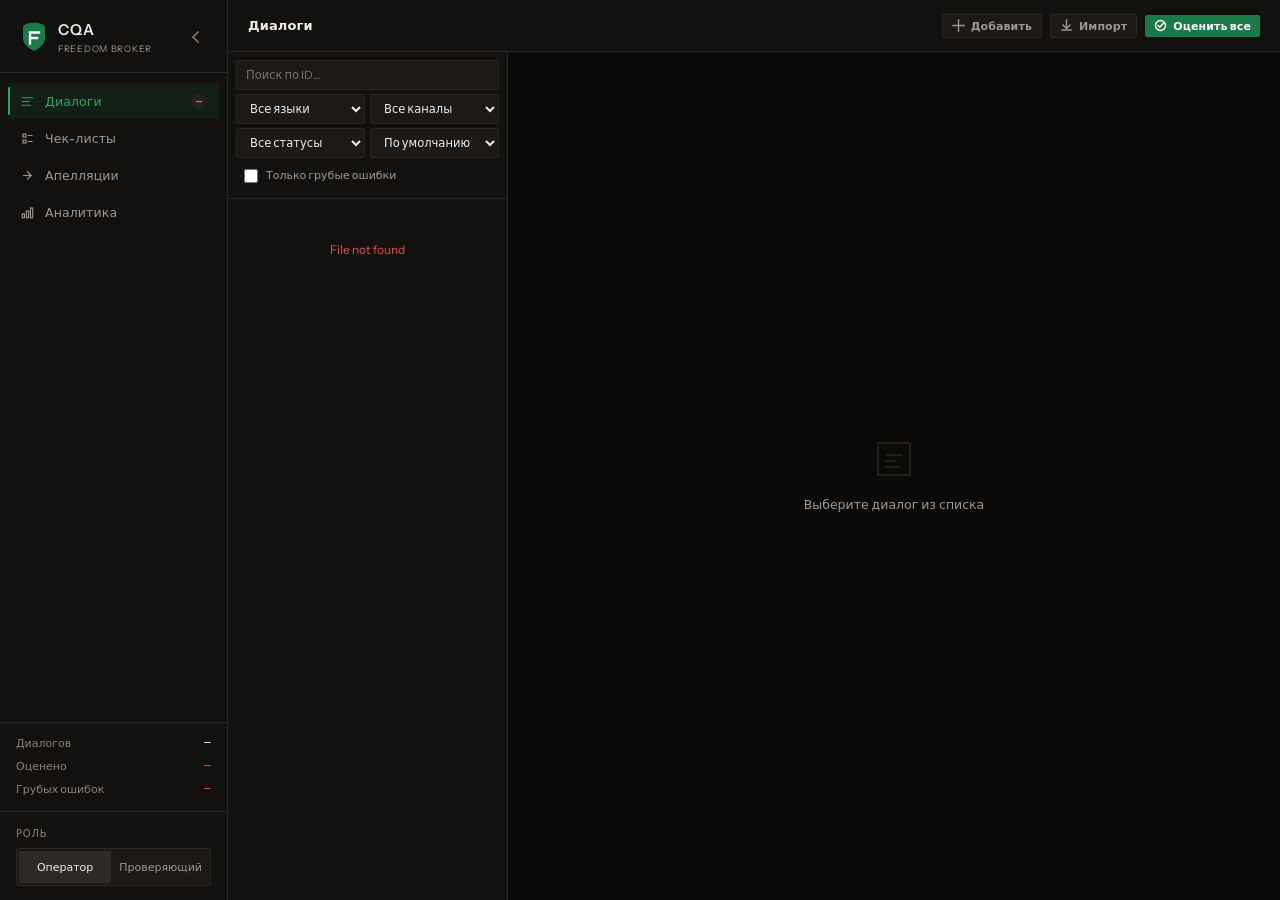
==== commit a3c4754e: "Add collapsible sidebar with toggle button Co-Authored-By: Claude Sonnet 4.6 <noreply@anthropic.com>" ====
--- a/frontend/index.html
+++ b/frontend/index.html
@@ -21,30 +21,35 @@
         <!-- F -->
         <path d="M10 10.5 L10 21.5 M10 10.5 L19 10.5 M10 16 L17 16" stroke="#fff" stroke-width="2.4" stroke-linecap="square"/>
       </svg>
-      <div>
+      <div class="logo-text-wrap">
         <div class="logo-text">CQA</div>
         <div class="logo-sub">Freedom Broker</div>
       </div>
+      <button class="sidebar-toggle" id="sidebar-toggle" aria-label="Свернуть панель" title="Свернуть / развернуть">
+        <svg class="toggle-icon" width="14" height="14" viewBox="0 0 14 14" fill="none">
+          <path d="M9 2L4 7l5 5" stroke="currentColor" stroke-width="1.5" stroke-linecap="square"/>
+        </svg>
+      </button>
     </div>
 
     <nav class="sidebar-nav">
       <button class="nav-item active" data-view="conversations" aria-current="page">
         <svg viewBox="0 0 20 20" fill="none"><path d="M3 5h14M3 10h9M3 15h11" stroke="currentColor" stroke-width="1.5" stroke-linecap="square"/></svg>
-        Диалоги
+        <span class="nav-label">Диалоги</span>
         <span class="nav-badge" id="nav-badge-convs">—</span>
       </button>
       <button class="nav-item" data-view="checklists">
         <svg viewBox="0 0 20 20" fill="none"><rect x="4" y="4" width="4" height="4" stroke="currentColor" stroke-width="1.5"/><rect x="4" y="12" width="4" height="4" stroke="currentColor" stroke-width="1.5"/><path d="M11 6h5M11 14h5" stroke="currentColor" stroke-width="1.5" stroke-linecap="square"/></svg>
-        Чек-листы
+        <span class="nav-label">Чек-листы</span>
       </button>
       <button class="nav-item" data-view="appeals">
         <svg viewBox="0 0 20 20" fill="none"><path d="M5 10h10M10 5l5 5-5 5" stroke="currentColor" stroke-width="1.5" stroke-linecap="square" stroke-linejoin="miter"/></svg>
-        Апелляции
+        <span class="nav-label">Апелляции</span>
         <span class="nav-badge" id="nav-badge-appeals" style="display:none"></span>
       </button>
       <button class="nav-item" data-view="analytics">
         <svg viewBox="0 0 20 20" fill="none"><rect x="3" y="12" width="3" height="5" stroke="currentColor" stroke-width="1.5"/><rect x="8.5" y="8" width="3" height="9" stroke="currentColor" stroke-width="1.5"/><rect x="14" y="4" width="3" height="13" stroke="currentColor" stroke-width="1.5"/></svg>
-        Аналитика
+        <span class="nav-label">Аналитика</span>
       </button>
     </nav>
 
--- a/frontend/styles.css
+++ b/frontend/styles.css
@@ -72,7 +72,21 @@
   position: fixed;
   top: 0; left: 0; bottom: 0;
   z-index: 10;
-}
+  transition: width .2s ease;
+  overflow: hidden;
+}
+
+/* Collapsed state */
+.app.sidebar-collapsed .sidebar { width: 52px; }
+.app.sidebar-collapsed .main    { margin-left: 52px; }
+.app.sidebar-collapsed .logo-text-wrap,
+.app.sidebar-collapsed .nav-label,
+.app.sidebar-collapsed .nav-badge,
+.app.sidebar-collapsed .sidebar-stats,
+.app.sidebar-collapsed .sidebar-role { display: none; }
+.app.sidebar-collapsed .nav-item { justify-content: center; padding: 8px; }
+.app.sidebar-collapsed .toggle-icon { transform: rotate(180deg); }
+.app.sidebar-collapsed .sidebar-logo { justify-content: center; padding: 18px 10px 16px; }
 
 .sidebar-logo {
   display: flex;
@@ -80,7 +94,23 @@
   gap: 10px;
   padding: 18px 20px 16px;
   border-bottom: 1px solid var(--border);
-}
+  position: relative;
+}
+
+.sidebar-toggle {
+  margin-left: auto;
+  background: none;
+  border: none;
+  cursor: pointer;
+  color: var(--ink-3);
+  padding: 4px;
+  display: flex;
+  border-radius: var(--r-sm);
+  transition: color .15s;
+  flex-shrink: 0;
+}
+.sidebar-toggle:hover { color: var(--ink); background: var(--bg-2); }
+.toggle-icon { transition: transform .2s ease; }
 .logo-text {
   font-size: 15px;
   font-weight: 600;
@@ -215,6 +245,7 @@
   min-height: 100vh;
   min-width: 0;
   overflow-x: hidden;
+  transition: margin-left .2s ease;
 }
 
 .topbar {
@@ -1260,6 +1291,55 @@
   .conv-card { grid-template-columns: 1fr 300px; }
 }
 
+/* ── Inline appeal panel ────────────────────────────────── */
+.appeal-panel {
+  margin-top: 8px;
+  padding: 10px 12px;
+  background: rgba(224,82,82,.05);
+  border: 1px solid rgba(224,82,82,.2);
+  border-radius: var(--r-sm);
+}
+.appeal-panel-input {
+  width: 100%; box-sizing: border-box;
+  background: var(--bg-2); border: 1px solid var(--border);
+  border-radius: var(--r-sm); color: var(--ink);
+  padding: 7px 10px; font-size: 12px; font-family: inherit;
+  resize: vertical; min-height: 60px; outline: none;
+  transition: border-color .15s;
+}
+.appeal-panel-input:focus { border-color: rgba(224,82,82,.5); }
+.appeal-panel-actions {
+  display: flex; align-items: center; gap: 7px;
+  margin-top: 7px;
+}
+.appeal-panel-err {
+  flex: 1; font-size: 11px; color: var(--danger);
+}
+.btn-danger {
+  background: rgba(224,82,82,.15);
+  color: #e05252;
+  border: 1px solid rgba(224,82,82,.35);
+}
+.btn-danger:hover {
+  background: rgba(224,82,82,.25);
+  border-color: rgba(224,82,82,.55);
+}
+
+/* ── Toast ──────────────────────────────────────────────── */
+.cqa-toast {
+  position: fixed; bottom: 24px; right: 24px; z-index: 2000;
+  padding: 11px 16px; border-radius: var(--r);
+  font-size: 12px; font-family: var(--font);
+  background: var(--bg-3); color: var(--ink);
+  border: 1px solid var(--border-light);
+  opacity: 0; transform: translateY(8px);
+  transition: opacity .2s, transform .2s;
+  max-width: 320px; pointer-events: none;
+}
+.cqa-toast-in { opacity: 1; transform: translateY(0); }
+.cqa-toast-error { background: rgba(224,82,82,.15); border-color: rgba(224,82,82,.35); color: #e05252; }
+.cqa-toast-success { background: rgba(26,122,74,.15); border-color: rgba(26,122,74,.35); color: var(--brand-light); }
+
 /* ── Modal ──────────────────────────────────────────────── */
 .modal-overlay {
   position: fixed; inset: 0; z-index: 1000;
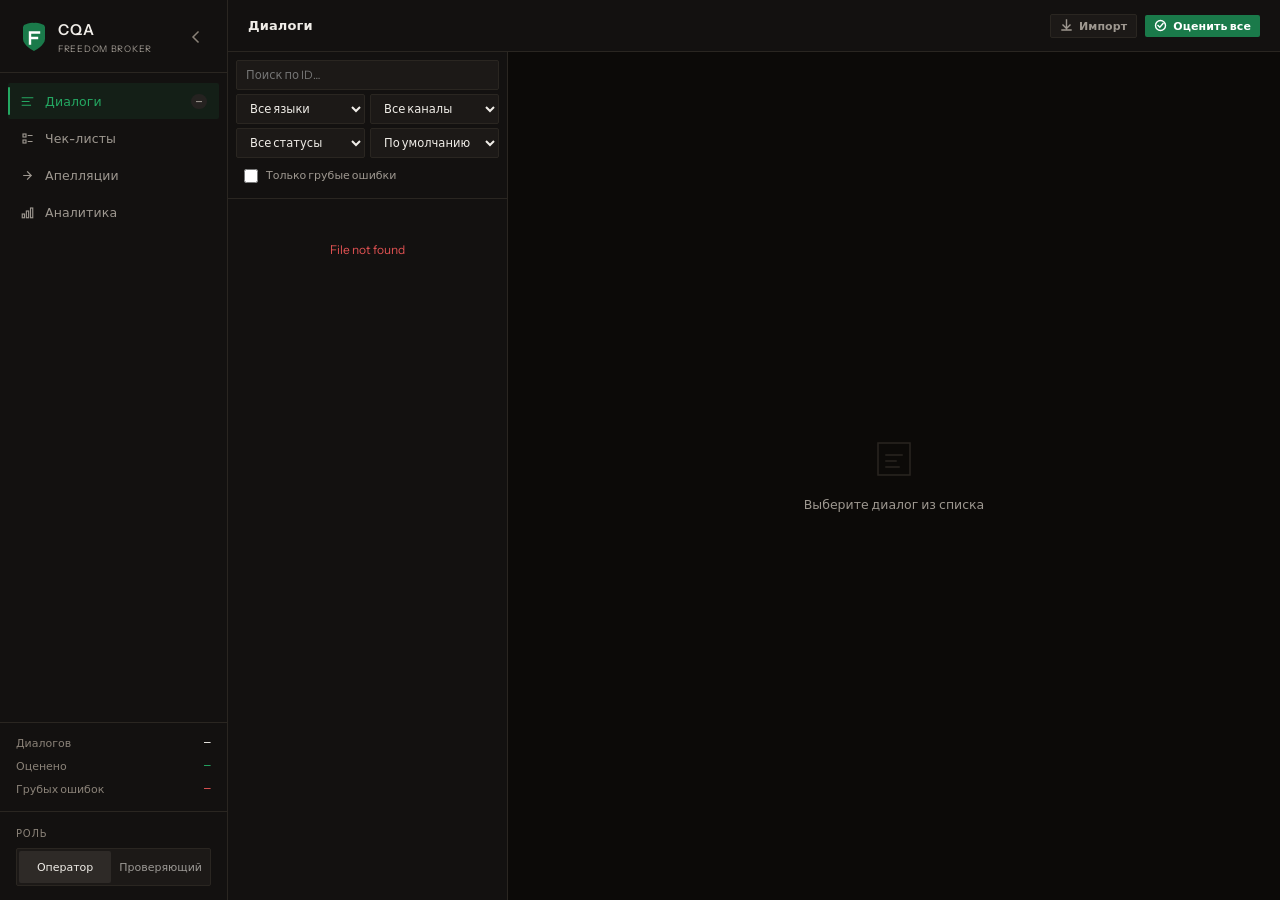
==== commit 96cf1400: "Remove manual 'Add dialog' button — dialogs imported via API only Co-Authored-By: Claude Sonnet 4.6 " ====
--- a/frontend/index.html
+++ b/frontend/index.html
@@ -83,10 +83,6 @@
     <header class="topbar">
       <div class="topbar-title" id="topbar-title">Диалоги</div>
       <div class="topbar-actions" id="topbar-actions">
-        <button class="btn btn-ghost btn-sm" id="btn-add-conv" title="Добавить диалог вручную">
-          <svg width="13" height="13" viewBox="0 0 13 13" fill="none"><path d="M6.5 1v11M1 6.5h11" stroke="currentColor" stroke-width="1.4" stroke-linecap="square"/></svg>
-          Добавить
-        </button>
         <button class="btn btn-ghost btn-sm" id="btn-import" title="Загрузить диалоги из API">
           <svg width="13" height="13" viewBox="0 0 13 13" fill="none"><path d="M6.5 1v8M3 6l3.5 3.5L10 6M2 11h9" stroke="currentColor" stroke-width="1.4" stroke-linecap="square"/></svg>
           Импорт
--- a/frontend/styles.css
+++ b/frontend/styles.css
@@ -1419,6 +1419,71 @@
 }
 .msg-del-btn:hover { color: var(--danger); }
 
+/* ── Audio panel ────────────────────────────────────────── */
+.audio-panel {
+  background: var(--bg-2);
+  border: 1px solid var(--border);
+  border-radius: var(--r);
+  padding: 10px 12px;
+  margin-bottom: 10px;
+}
+.audio-panel-header {
+  display: flex; align-items: center; gap: 7px;
+  font-size: 11px; font-weight: 600;
+  color: var(--ink-2); text-transform: uppercase; letter-spacing: .05em;
+  margin-bottom: 2px;
+}
+.audio-panel audio {
+  filter: brightness(.85) contrast(1.1);
+  border-radius: 4px;
+}
+.audio-actions {
+  margin-top: 8px;
+}
+.audio-metrics {
+  margin-top: 10px;
+  padding-top: 10px;
+  border-top: 1px solid var(--border);
+}
+.audio-metrics-grid {
+  display: grid;
+  grid-template-columns: repeat(4, 1fr);
+  gap: 8px;
+  margin-bottom: 6px;
+}
+.audio-metric {
+  background: var(--bg-3);
+  border-radius: var(--r);
+  padding: 8px;
+  display: flex;
+  flex-direction: column;
+  align-items: center;
+  gap: 3px;
+  text-align: center;
+}
+.audio-metric-val {
+  font-size: 20px;
+  font-weight: 700;
+  font-family: var(--mono);
+  color: var(--ink);
+  line-height: 1;
+}
+.audio-metric-label {
+  font-size: 10px;
+  color: var(--ink-3);
+  line-height: 1.3;
+}
+.audio-metric-label small {
+  display: block;
+  color: var(--ink-3);
+  opacity: 0.7;
+}
+.audio-metric-note {
+  font-size: 10px;
+  color: var(--ink-3);
+  text-align: right;
+}
+
 /* ── Utility ────────────────────────────────────────────── */
 .hidden   { display: none !important; }
 .text-muted { color: var(--ink-3); }
